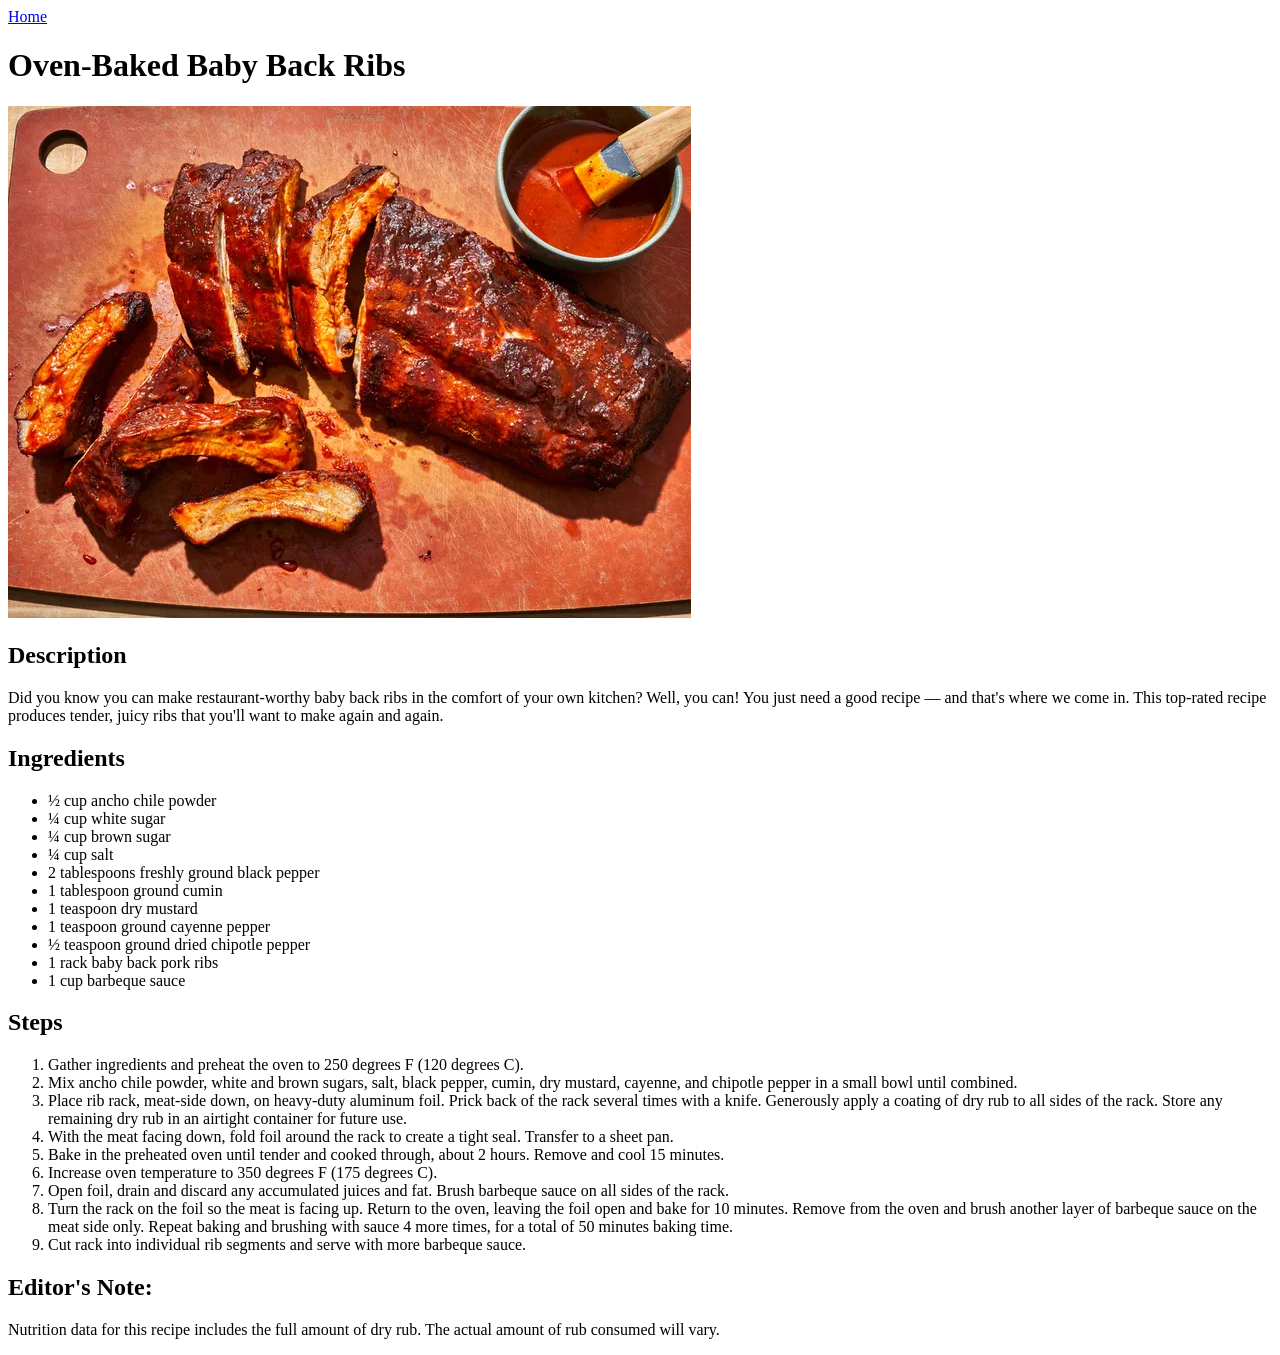
==== recipes/baby-back-ribs.html @ 81242bbb "Add Oven-Baked Baby Back Ribs recipe" ====
<!DOCTYPE html>
<html lang="en">
<head>
    <meta charset="UTF-8">
    <meta name="viewport" content="width=device-width, initial-scale=1.0">
    <title>Oven-Baked Baby Back Ribs</title>
</head>
<body>
    <a href="../index.html">Home</a>
    <h1>Oven-Baked Baby Back Ribs</h1>
    <img src="./220987-Baked-BBQ-Baby-Back-Ribs-DDMFS-4x3-414f256dcde64ae6a21dc92dc34f6488.webp" alt="">

    <h2>Description</h2>
    <p>Did you know you can make restaurant-worthy baby back ribs in the comfort of your own kitchen? Well, you can! You just need a good recipe — and that's where we come in. This top-rated recipe produces tender, juicy ribs that you'll want to make again and again.</p>

    <h2>Ingredients</h2>
    <ul>
        <li>½ cup ancho chile powder</li>
        <li>¼ cup white sugar</li>
        <li>¼ cup brown sugar</li>
        <li>¼ cup salt</li>
        <li>2 tablespoons freshly ground black pepper</li>
        <li>1 tablespoon ground cumin</li>
        <li>1 teaspoon dry mustard</li>
        <li>1 teaspoon ground cayenne pepper</li>
        <li>½ teaspoon ground dried chipotle pepper</li>
        <li>1 rack baby back pork ribs</li>
        <li>1 cup barbeque sauce</li>
    </ul>

    <h2>Steps</h2>
    <ol>
        <li>Gather ingredients and preheat the oven to 250 degrees F (120 degrees C).</li>
        <li>Mix ancho chile powder, white and brown sugars, salt, black pepper, cumin, dry mustard, cayenne, and chipotle pepper in a small bowl until combined.</li>
        <li>Place rib rack, meat-side down, on heavy-duty aluminum foil. Prick back of the rack several times with a knife. Generously apply a coating of dry rub to all sides of the rack. Store any remaining dry rub in an airtight container for future use.</li>
        <li>With the meat facing down, fold foil around the rack to create a tight seal. Transfer to a sheet pan.</li>
        <li>Bake in the preheated oven until tender and cooked through, about 2 hours. Remove and cool 15 minutes.</li>
        <li>Increase oven temperature to 350 degrees F (175 degrees C).</li>
        <li>Open foil, drain and discard any accumulated juices and fat. Brush barbeque sauce on all sides of the rack.</li>
        <li>Turn the rack on the foil so the meat is facing up. Return to the oven, leaving the foil open and bake for 10 minutes. Remove from the oven and brush another layer of barbeque sauce on the meat side only. Repeat baking and brushing with sauce 4 more times, for a total of 50 minutes baking time.</li>
        <li>Cut rack into individual rib segments and serve with more barbeque sauce.</li>
    </ol>

    <h2>Editor's Note:</h2>
    <p>Nutrition data for this recipe includes the full amount of dry rub. The actual amount of rub consumed will vary.</p>
</body>
</html>
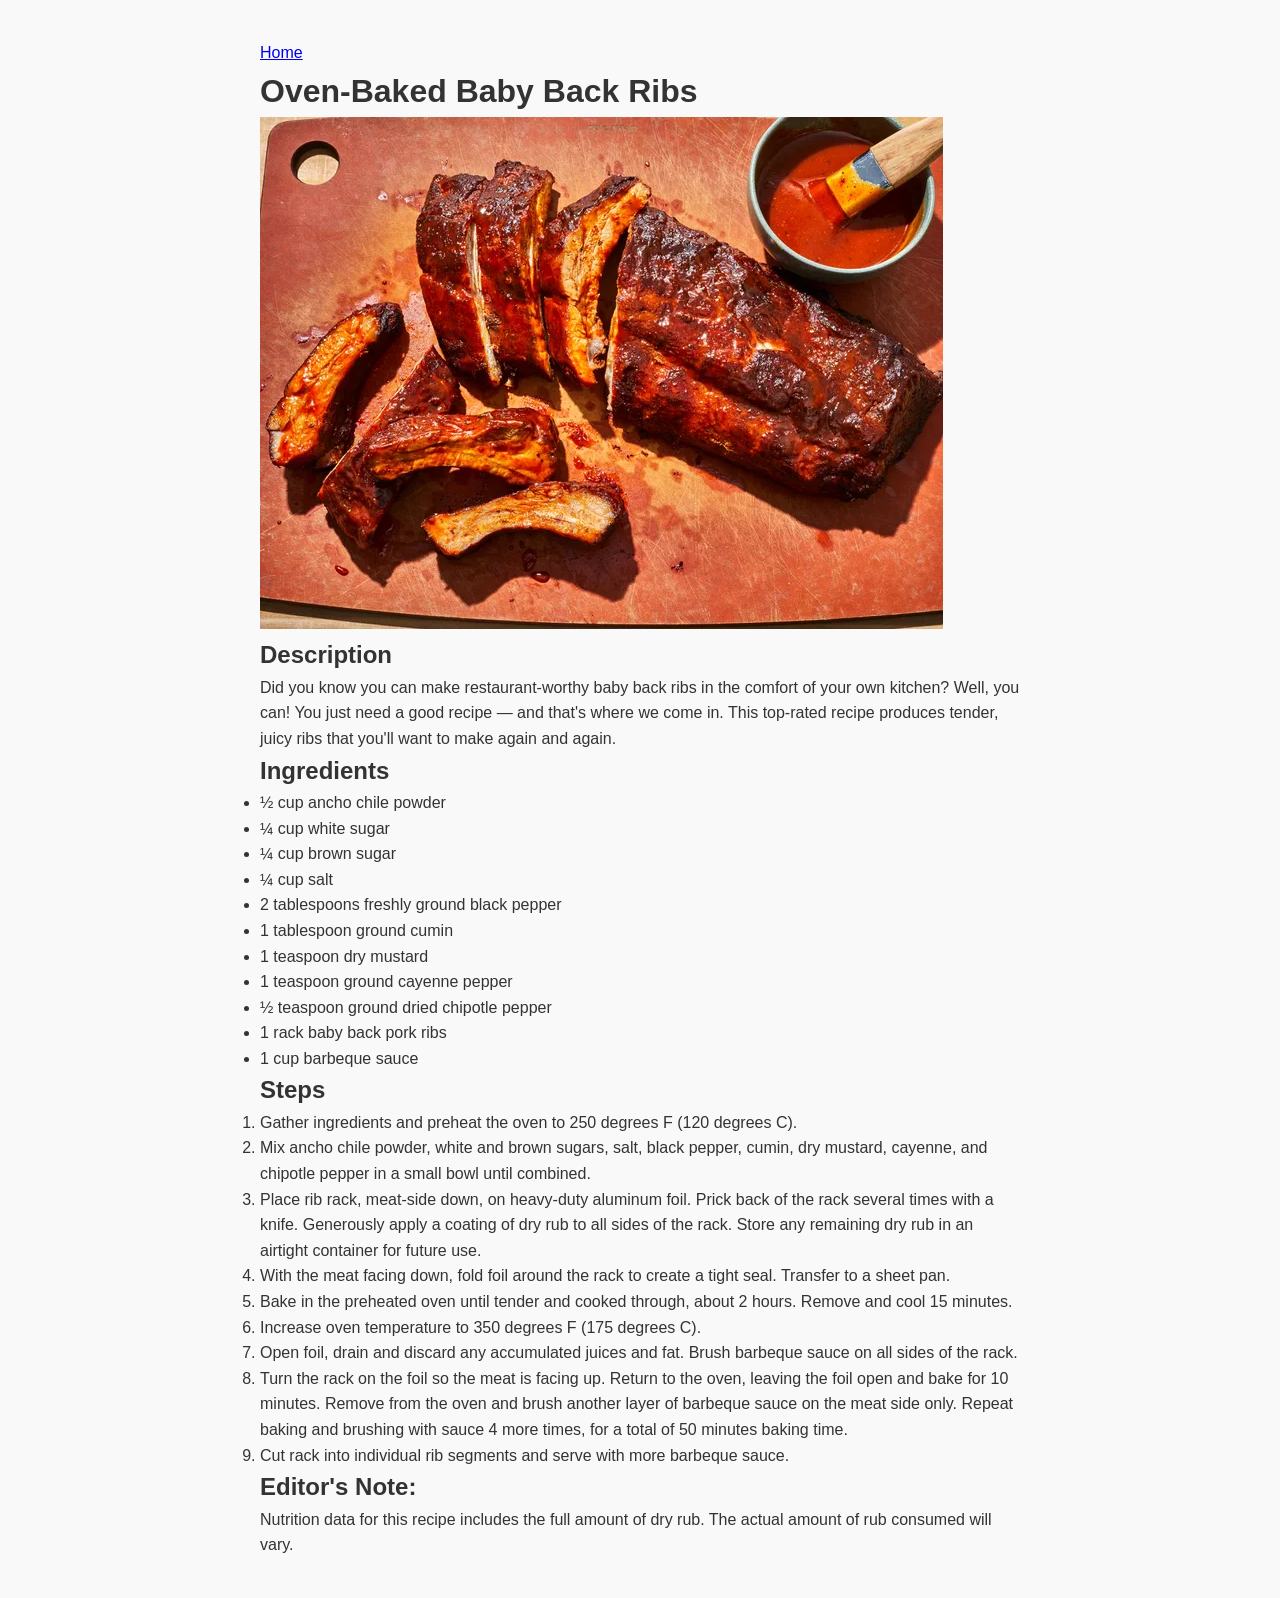
==== commit e5801d34: "Center the web and set font" ====
--- a/recipes/baby-back-ribs.html
+++ b/recipes/baby-back-ribs.html
@@ -4,6 +4,7 @@
     <meta charset="UTF-8">
     <meta name="viewport" content="width=device-width, initial-scale=1.0">
     <title>Oven-Baked Baby Back Ribs</title>
+    <link rel="stylesheet" href="../style.css">
 </head>
 <body>
     <a href="../index.html">Home</a>
--- a/style.css
+++ b/style.css
@@ -0,0 +1,17 @@
+/* Reset để các trình duyệt hiển thị giống nhau */
+* {
+    margin: 0;
+    padding: 0;
+    box-sizing: border-box;
+}
+
+/* Căn giữa trang web và thiết lập font tổng thể */
+body {
+    font-family: 'Segoe UI', 'Segoe UI', Tahoma, Geneva, Verdana, sans-serif;
+    line-height: 1.6;
+    color: #333333;
+    background-color: #f9f9f9;
+    max-width: 800px;
+    margin: 40px auto;
+    padding: 0 20px;
+}
